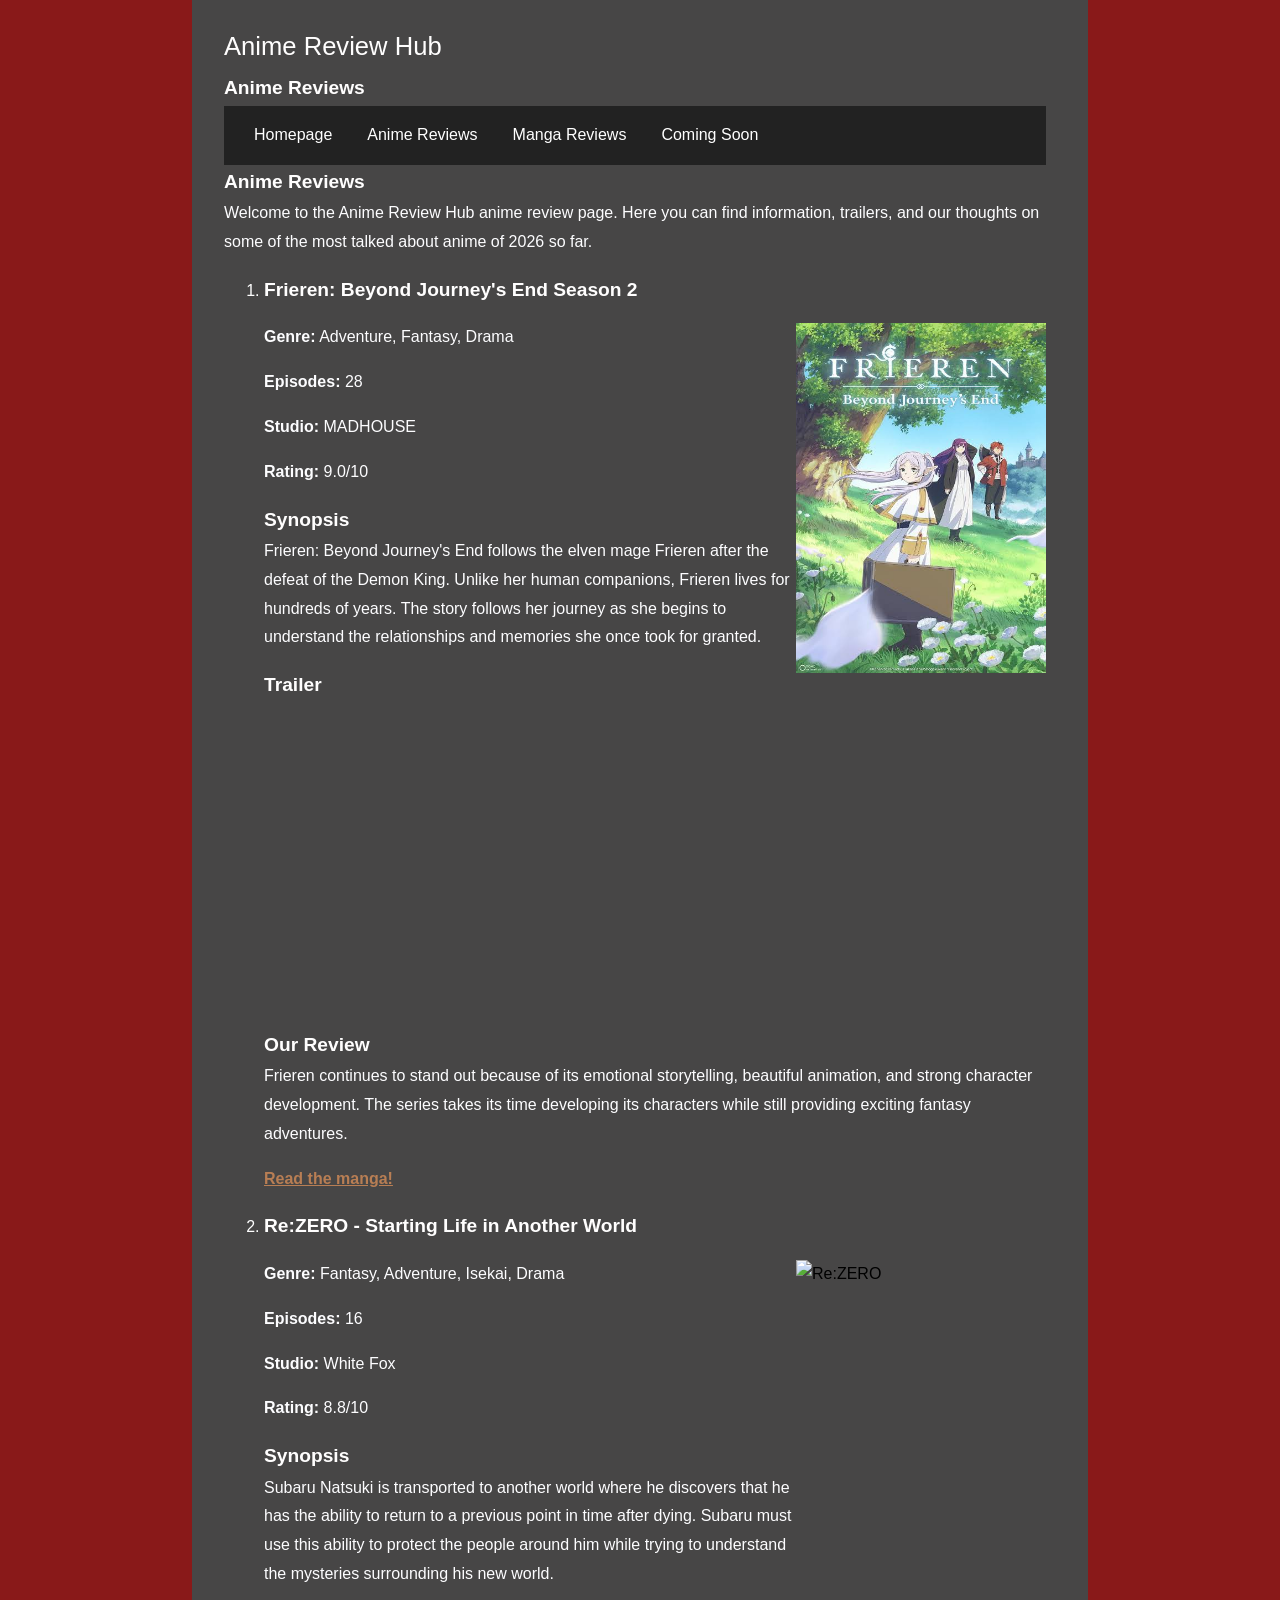
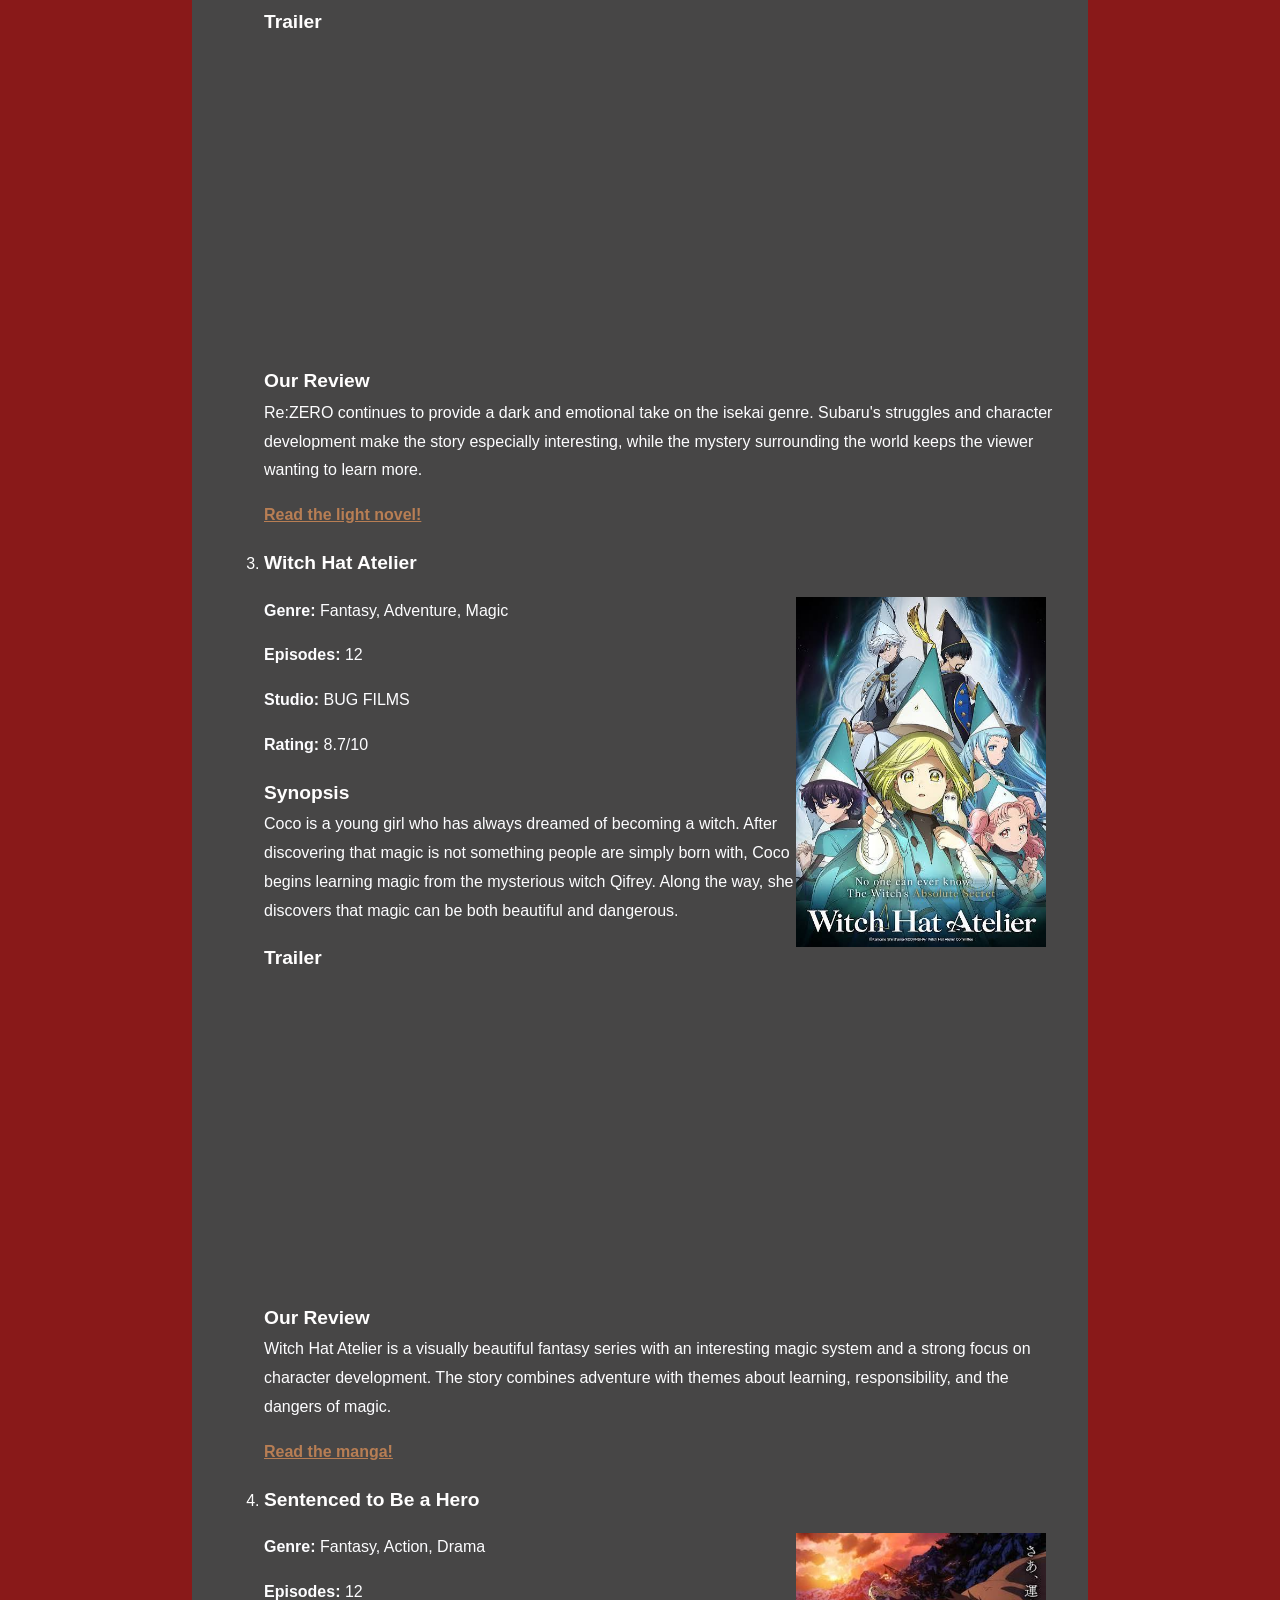
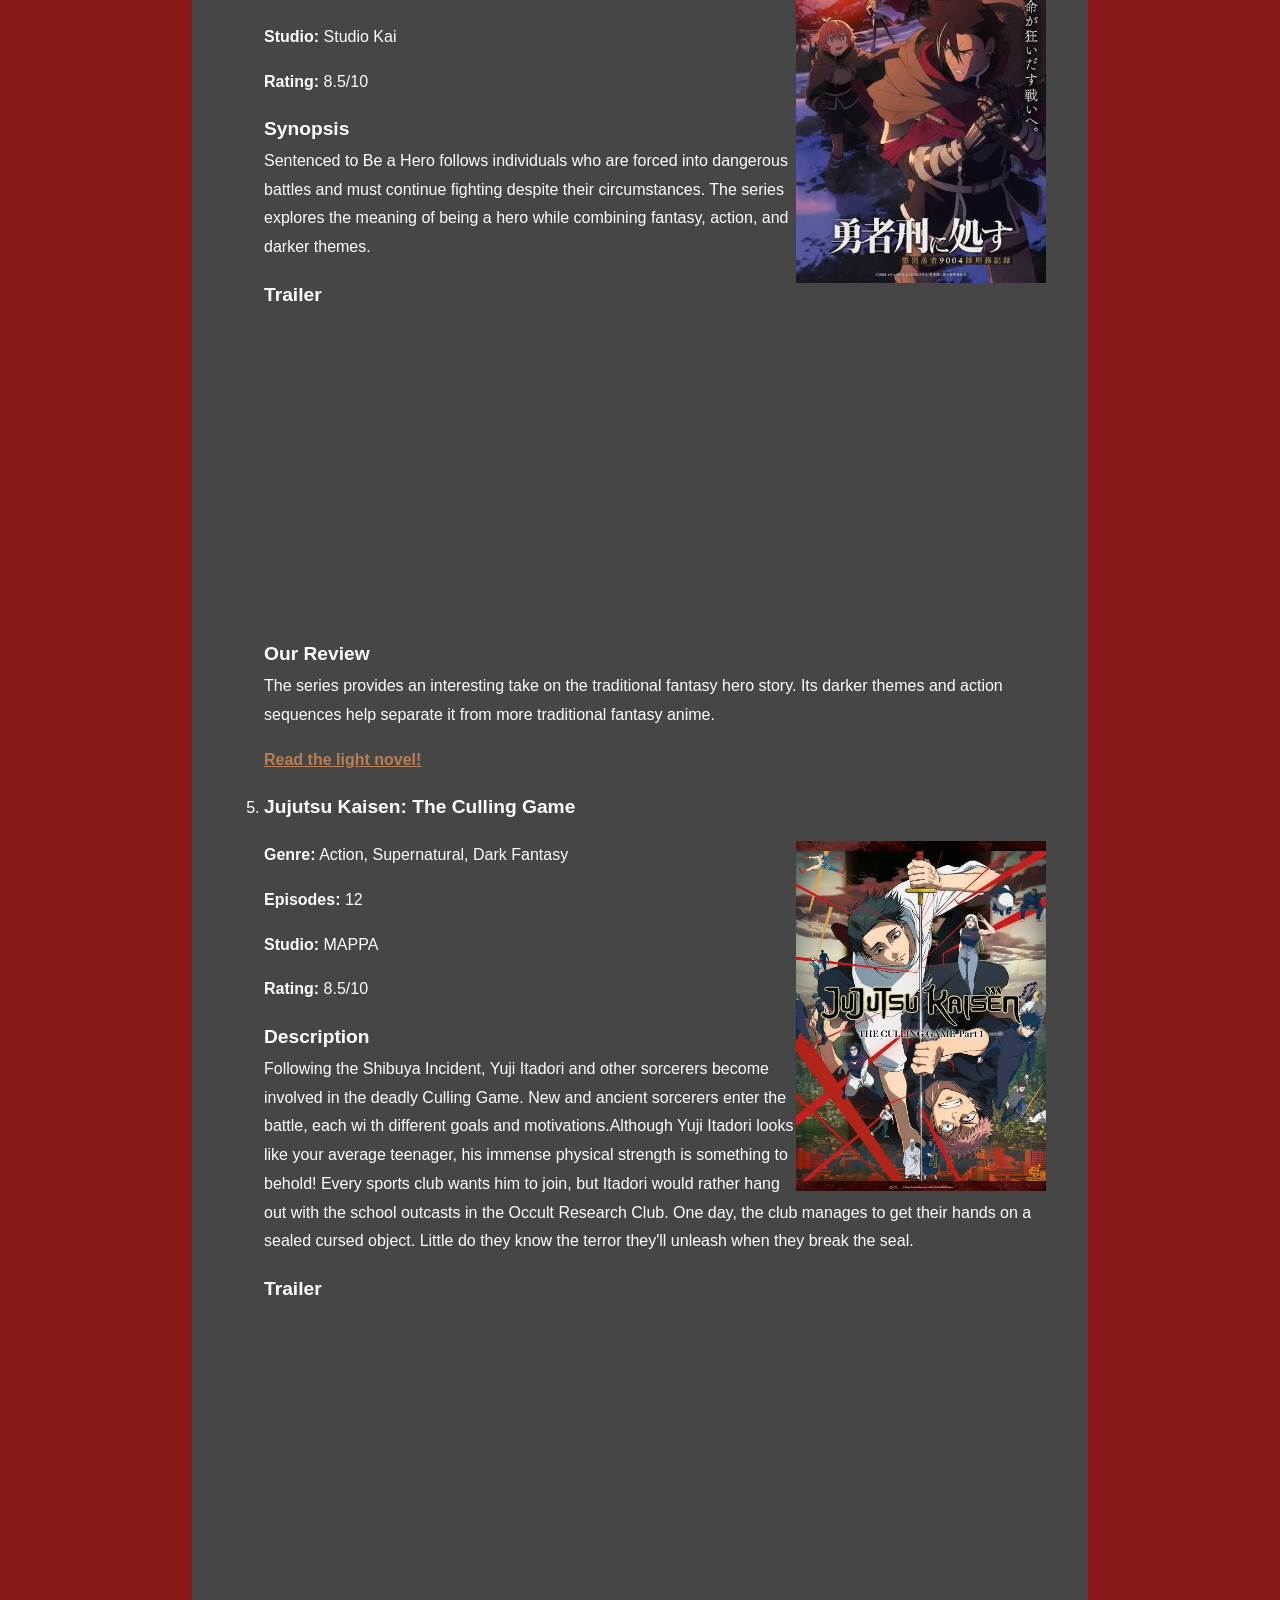
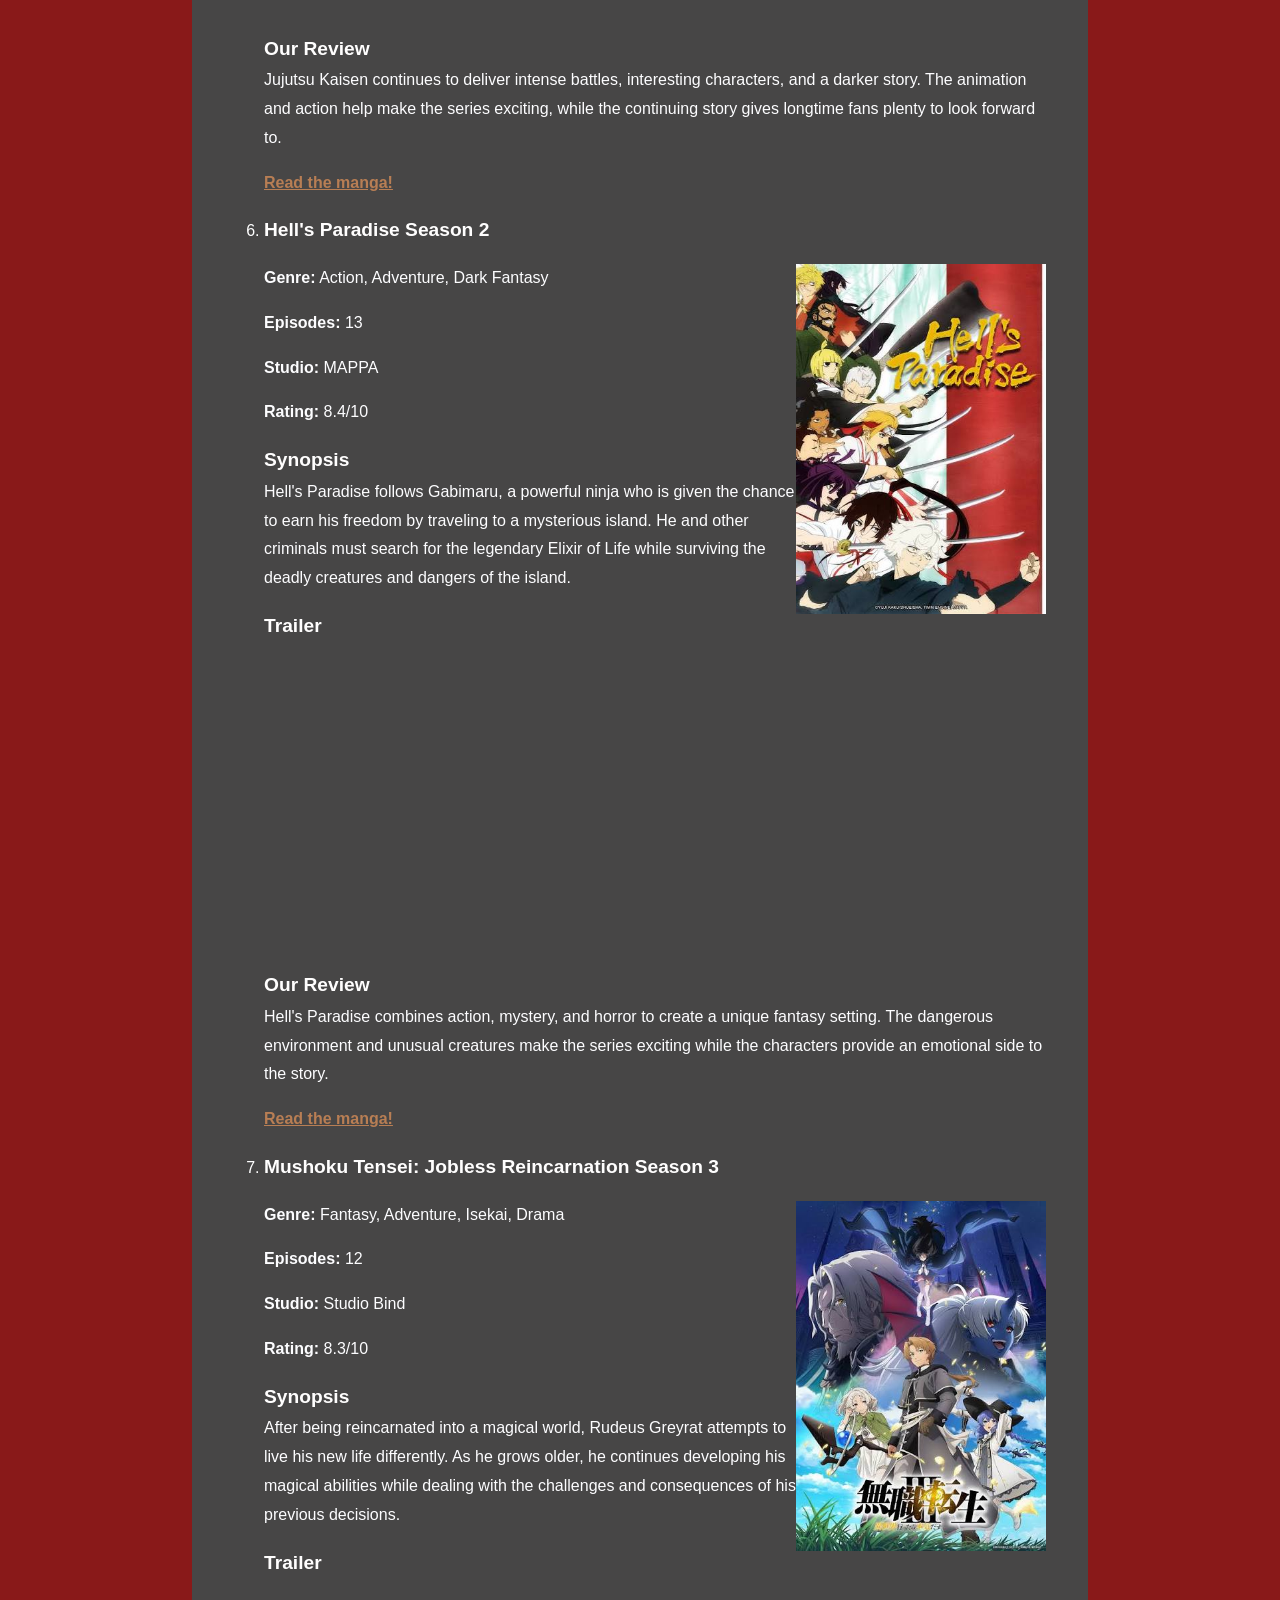
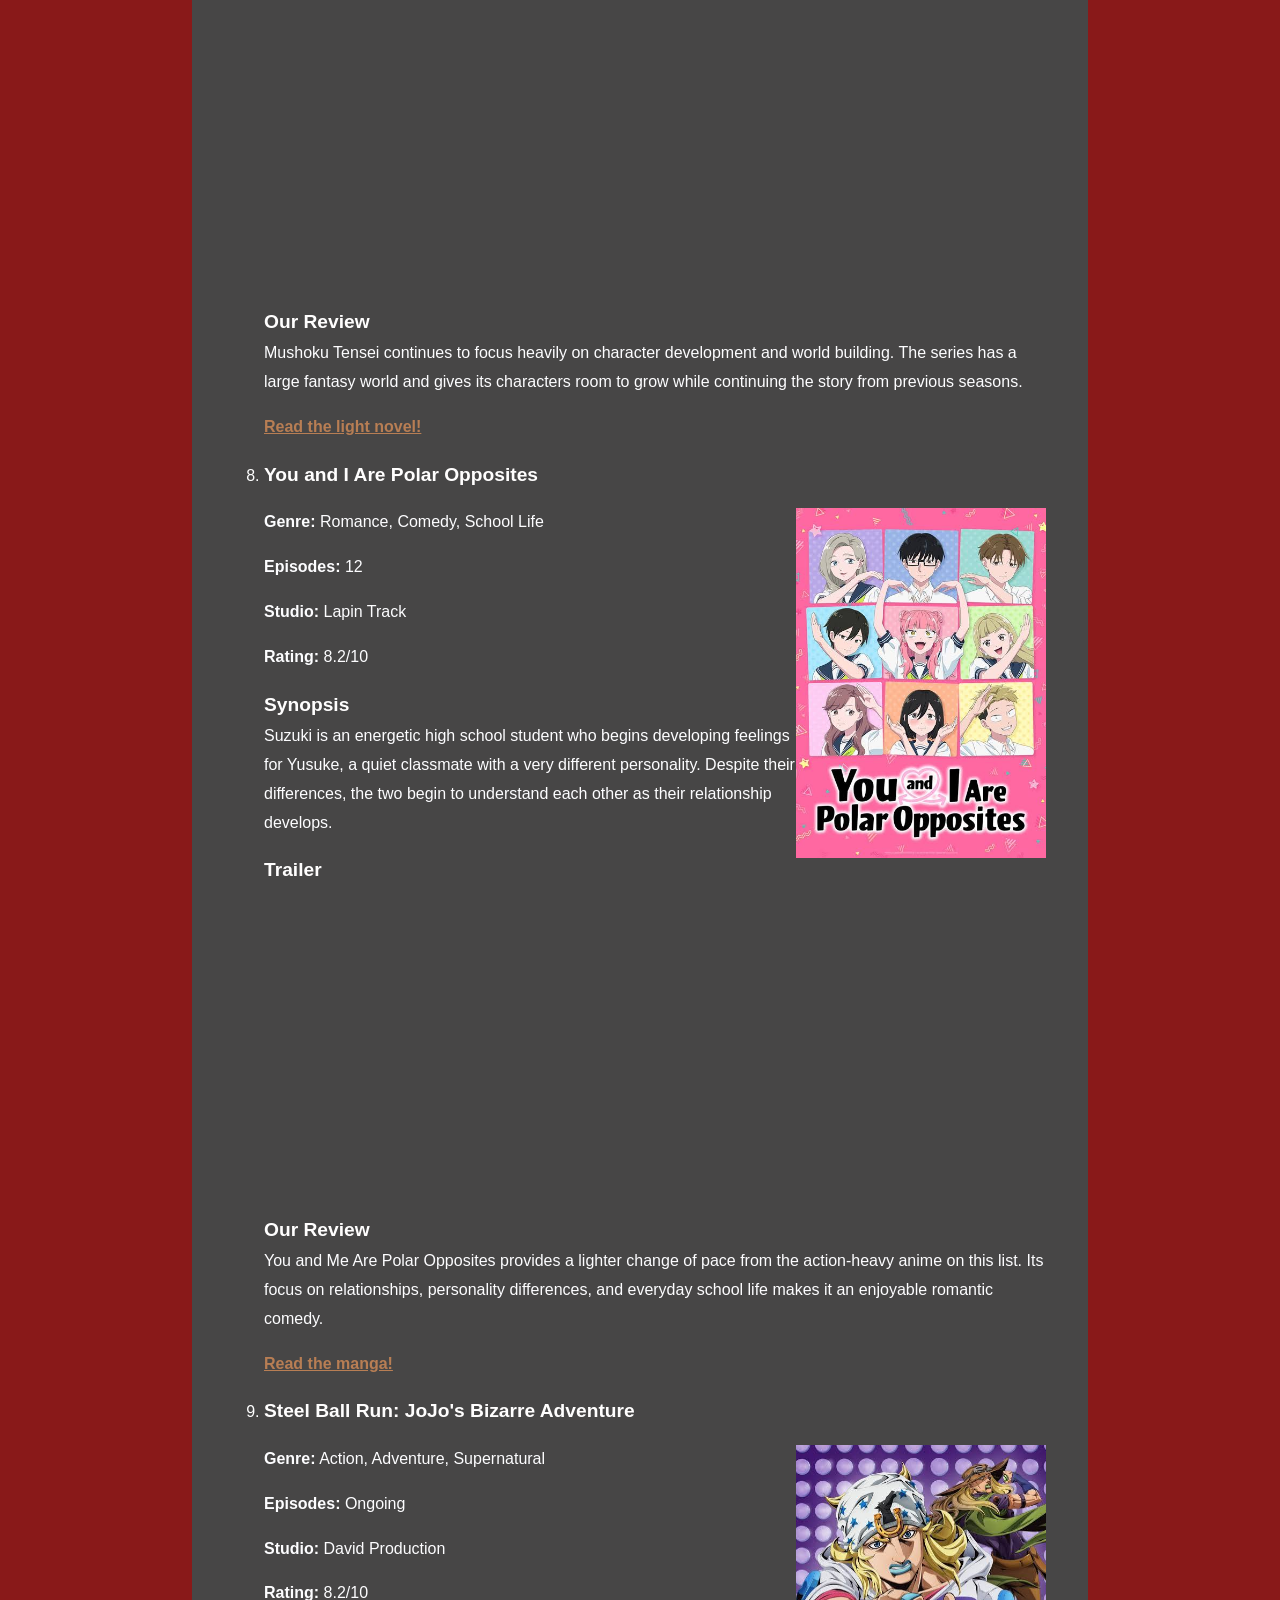
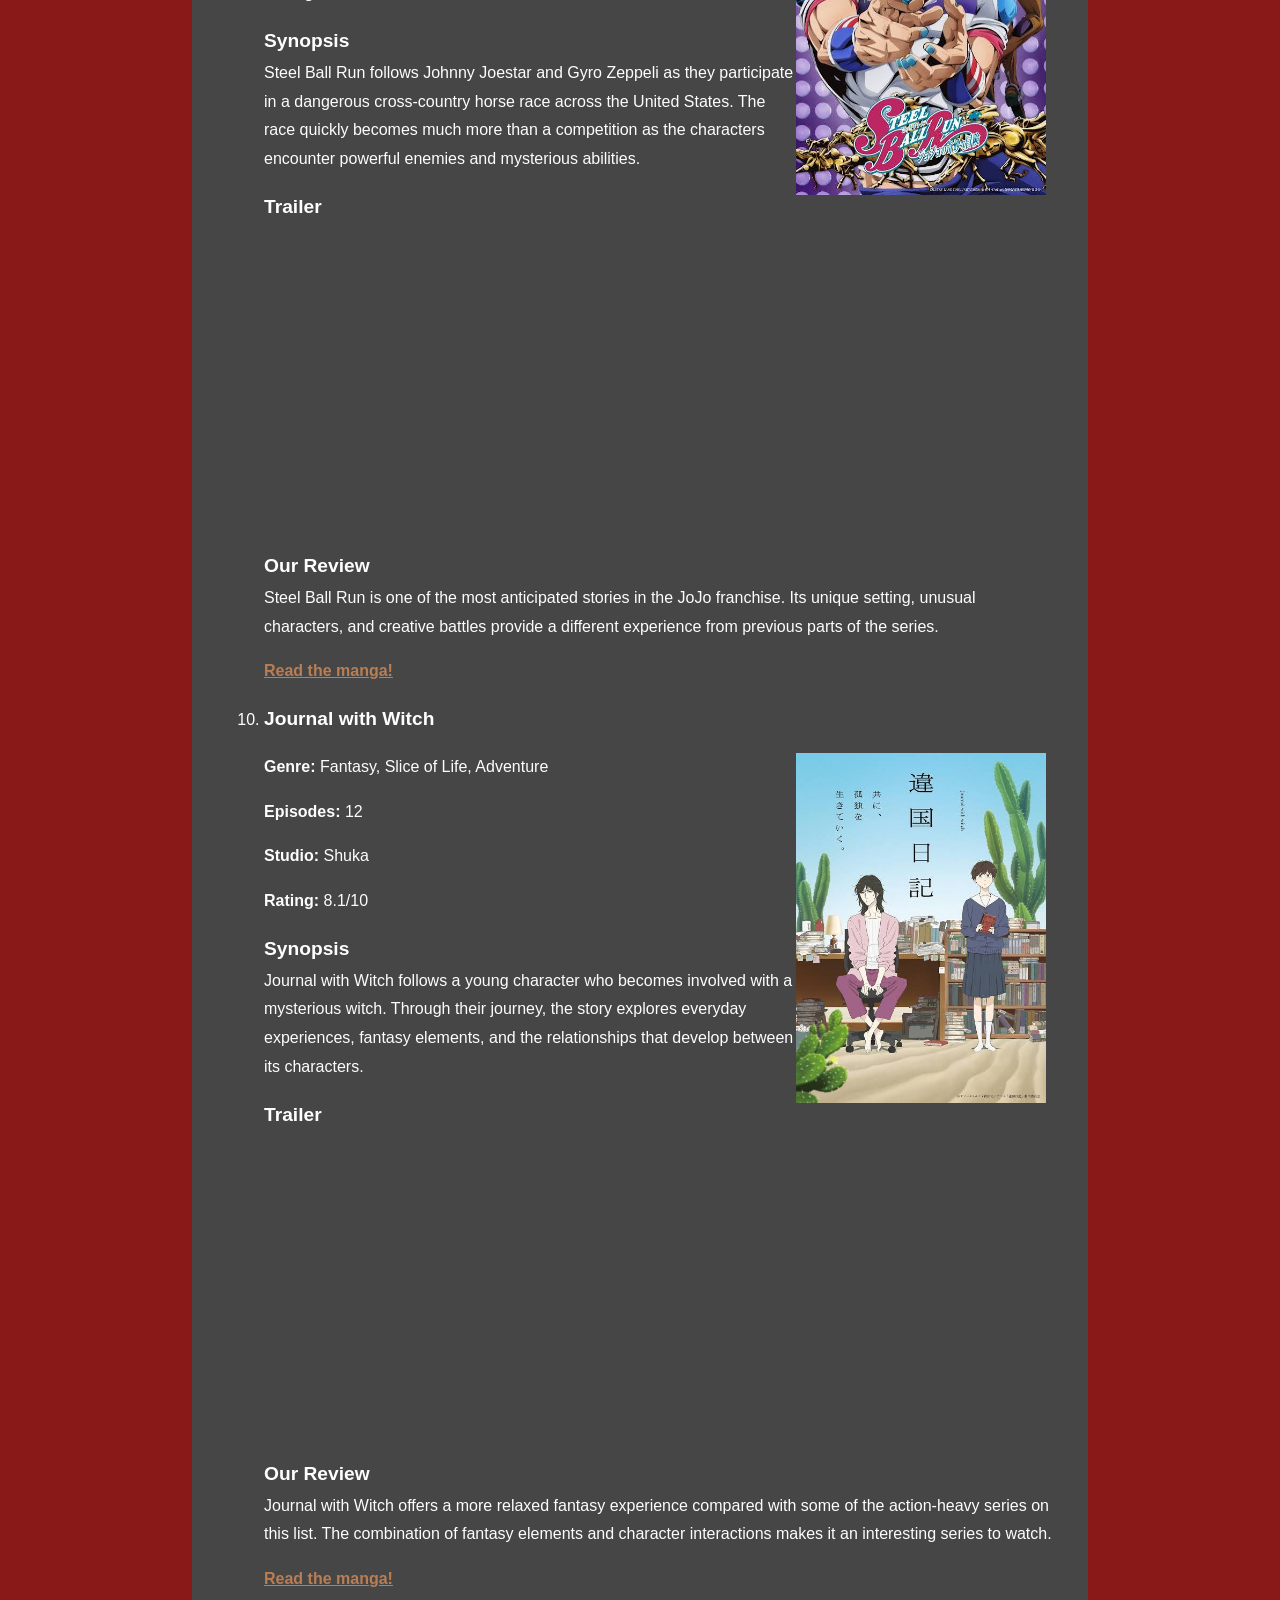
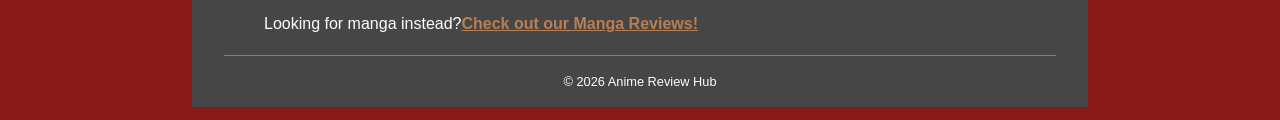
==== anime.html @ ca833c07 "initial submission" ====
<!DOCTYPE html>
<html lang="en">

<head>
    <meta charset="UTF-8">
    <link href="./_css/styles.css" rel="stylesheet" >
    <title>Anime Review Hub</title>
</head>

<body >

    <header>
        <h1>Anime Review Hub</h1>
        <h2>Anime Reviews</h2>
    </header>


    <!-- Navigation Menu -->
<nav class="navbar">
    <div style="text-align: center;" class="links">
            <a href="index.html">Homepage</a>
            <a href="anime.html">Anime Reviews</a>
            <a href="manga.html">Manga Reviews</a>
            <a href="coming-soon.html">Coming Soon</a>
    </div>
</nav>

<!-- Main -->
    <main>

        <section>
            <h2>Anime Reviews</h2>

            <p>Welcome to the Anime Review Hub anime review page. Here you can find information, trailers, and our thoughts on some of the most talked about anime of 2026 so far.</p>

        </section>

        <ol>

        <!-- Frieren -->

        <section>
            <article>

                <li><h2 id="one">Frieren: Beyond Journey's End Season 2</h2></li>

                <img src="images/Frieren.jpg" alt="Frieren" width="250" height="350" class="flowRight">

                <p><strong>Genre:</strong> Adventure, Fantasy, Drama</p>

                <p><strong>Episodes:</strong> 28</p>

                <p><strong>Studio:</strong> MADHOUSE</p>

                <p><strong>Rating:</strong> 9.0/10</p>

                <h3>Synopsis</h3>

                <p>Frieren: Beyond Journey's End follows the elven mage Frieren after the defeat of the Demon King. Unlike her human companions, Frieren lives for hundreds of years. The story follows her journey as she begins to understand the relationships and memories she once took for granted.</p>

                <h3>Trailer</h3>

                <iframe width="560" height="315" src="https://www.youtube.com/embed/Iwr1aLEDpe4?si=mnIKAGIkCown-PN0" title="YouTube video player" frameborder="0" allow="accelerometer; autoplay; clipboard-write; encrypted-media; gyroscope; picture-in-picture; web-share" referrerpolicy="strict-origin-when-cross-origin" allowfullscreen></iframe>
               
                <h3>Our Review</h3>

                <p>Frieren continues to stand out because of its emotional storytelling, beautiful animation, and strong character development. The series takes its time developing its characters while still providing exciting fantasy adventures. </p>

                <p><a href="manga.html#oneM"> <b>Read the manga!</b></a></p>

            </article>
        </section>


        <!-- Re:ZERO -->

        <section>
            <article>

                <li><h2 id="two">Re:ZERO - Starting Life in Another World</h2></li>

                <img src="images/ReZero.webp" alt="Re:ZERO" width="250" height="350" class="flowRight">


                <p><strong>Genre:</strong> Fantasy, Adventure, Isekai, Drama</p>

                <p><strong>Episodes:</strong> 16</p>

                <p><strong>Studio:</strong> White Fox</p>

                <p><strong>Rating:</strong> 8.8/10</p>

                <h3>Synopsis</h3>

                <p>Subaru Natsuki is transported to another world where he discovers that he has the ability to return to a previous point in time after dying. Subaru must use this ability to protect the people around him while trying to understand the mysteries surrounding his new world.</p>

                <h3>Trailer</h3>

                <iframe width="560" height="315" src="https://www.youtube.com/embed/jVl4bY81iIs?si=FygRl4Sry6_-ODvf" title="YouTube video player" frameborder="0" allow="accelerometer; autoplay; clipboard-write; encrypted-media; gyroscope; picture-in-picture; web-share" referrerpolicy="strict-origin-when-cross-origin" allowfullscreen></iframe>

                <h3>Our Review</h3>

                <p>Re:ZERO continues to provide a dark and emotional take on the isekai genre. Subaru's struggles and character development make the story especially interesting, while the mystery surrounding the world keeps the viewer wanting to learn more.</p>

                <p><a href="manga.html#twoM"> <b>Read the light novel!</b></a></p>

            </article>
        </section>


        <!-- Witch Hat Atelier -->

        <section>
            <article>

                <li><h2 id="three">Witch Hat Atelier</h2></li>

                <img src="images/Witch Hat.jpg" alt="Witch Hat Atelier" width="250" height="350" class="flowRight">

                <p><strong>Genre:</strong> Fantasy, Adventure, Magic</p>

                <p><strong>Episodes:</strong> 12</p>

                <p><strong>Studio:</strong> BUG FILMS</p>

                <p><strong>Rating:</strong> 8.7/10</p>

                <h3>Synopsis</h3>

                <p>Coco is a young girl who has always dreamed of becoming a witch. After discovering that magic is not something people are simply born with, Coco begins learning magic from the mysterious witch Qifrey. Along the way, she discovers that magic can be both beautiful and dangerous. </p>

                <h3>Trailer</h3>

                <iframe width="560" height="315" src="https://www.youtube.com/embed/hMmBSCQs1H4?si=jSIrZY5dsUgEEih2" title="YouTube video player" frameborder="0" allow="accelerometer; autoplay; clipboard-write; encrypted-media; gyroscope; picture-in-picture; web-share" referrerpolicy="strict-origin-when-cross-origin" allowfullscreen></iframe>

                <h3>Our Review</h3>

                <p> Witch Hat Atelier is a visually beautiful fantasy series with an interesting magic system and a strong focus on character development. The story combines adventure with themes about learning, responsibility, and the dangers of magic. </p>

                <p><a href="manga.html#threeM"> <b>Read the manga!</b></a></p>

            </article>
        </section>


        <!-- Sentenced to Be a Hero -->

        <section>
            <article>

                <li><h2 id="four">Sentenced to Be a Hero</h2></li>

                <img src="images/Sentenced.jpg" alt="Sentenced to Be a Hero" width="250" height="350" class="flowRight">

                <p><strong>Genre:</strong> Fantasy, Action, Drama</p>

                <p><strong>Episodes:</strong> 12</p>

                <p><strong>Studio:</strong> Studio Kai</p>

                <p><strong>Rating:</strong> 8.5/10</p>

                <h3>Synopsis</h3>

                <p> Sentenced to Be a Hero follows individuals who are forced into dangerous battles and must continue fighting despite their circumstances. The series explores the meaning of being a hero while combining fantasy, action, and darker themes. </p>

                <h3>Trailer</h3>

                <iframe width="560" height="315" src="https://www.youtube.com/embed/B5qZX2kh-7w?si=2vqkhjL_HhVXw5oS" title="YouTube video player" frameborder="0" allow="accelerometer; autoplay; clipboard-write; encrypted-media; gyroscope; picture-in-picture; web-share" referrerpolicy="strict-origin-when-cross-origin" allowfullscreen></iframe>


                <h3>Our Review</h3>

                <p>The series provides an interesting take on the traditional fantasy hero story. Its darker themes and action sequences help separate it from more traditional fantasy anime.</p>

                <p><a href="manga.html#fourM"> <b>Read the light novel!</b></a></p>

            </article>
        </section>


        <!-- Jujutsu Kaisen -->

        <section>
            <article>

                <li><h2 id="five">Jujutsu Kaisen: The Culling Game</h2></li>

                <img src="images/JJK.jpg" alt="Jujutsu Kaisen" width="250" height="350" class="flowRight">

                <p><strong>Genre:</strong> Action, Supernatural, Dark Fantasy</p>

                <p><strong>Episodes:</strong> 12</p>

                <p><strong>Studio:</strong> MAPPA</p>

                <p><strong>Rating:</strong> 8.5/10</p>

                <h3>Description</h3>

                <p>Following the Shibuya Incident, Yuji Itadori and other sorcerers become involved in the deadly Culling Game. New and ancient sorcerers enter the battle, each wi th different goals and motivations.Although Yuji Itadori looks like your average teenager, his immense physical strength is something to behold! Every sports club wants him to join, but Itadori would rather hang out with the school outcasts in the Occult Research Club. One day, the club manages to get their hands on a sealed cursed object. Little do they know the terror they'll unleash when they break the seal.</p>

                <h3>Trailer</h3>

                <iframe width="560" height="315" src="https://www.youtube.com/embed/MPfZhgLiK6w?si=yAZcH65MjJ5vC5kP" title="YouTube video player" frameborder="0" allow="accelerometer; autoplay; clipboard-write; encrypted-media; gyroscope; picture-in-picture; web-share" referrerpolicy="strict-origin-when-cross-origin" allowfullscreen></iframe>

                <h3>Our Review</h3>

                <p> Jujutsu Kaisen continues to deliver intense battles, interesting characters, and a darker story. The animation and action help make the series exciting, while the continuing story gives longtime fans plenty to look forward to.</p>

                <p><a href="manga.html#fiveM"> <b>Read the manga!</b></a></p>
            </article>
        </section>


        <!-- Hell's Paradise -->

        <section>
            <article>

                <li><h2 id="six">Hell's Paradise Season 2</h2></li>

                <img src="images/Hell.jpg" alt="Hell's Paradise" width="250" height="350" class="flowRight">


                <p><strong>Genre:</strong> Action, Adventure, Dark Fantasy</p>

                <p><strong>Episodes:</strong> 13</p>

                <p><strong>Studio:</strong> MAPPA</p>

                <p><strong>Rating:</strong> 8.4/10</p>

                <h3>Synopsis</h3>

                <p>Hell's Paradise follows Gabimaru, a powerful ninja who is given the chance to earn his freedom by traveling to a mysterious island. He and other criminals must search for the legendary Elixir of Life while surviving the deadly creatures and dangers of the island. </p>

                <h3>Trailer</h3>

                <iframe width="560" height="315" src="https://www.youtube.com/embed/aaHZdwPZX6g?si=gXY_HnCh4UqxPFRE" title="YouTube video player" frameborder="0" allow="accelerometer; autoplay; clipboard-write; encrypted-media; gyroscope; picture-in-picture; web-share" referrerpolicy="strict-origin-when-cross-origin" allowfullscreen></iframe>

                <h3>Our Review</h3>

                <p>Hell's Paradise combines action, mystery, and horror to create a unique fantasy setting. The dangerous environment and unusual creatures make the series exciting while the characters provide an emotional side to the story.</p>

                <p><a href="manga.html#sixM"> <b>Read the manga!</b></a></p>
            </article>
        </section>


        <!-- Mushoku Tensei -->

        <section>
            <article>

                <li><h2 id="seven">Mushoku Tensei: Jobless Reincarnation Season 3</h2></li>

                <img src="images/Job.jpg" alt="Mushoku Tensei" width="250" height="350" class="flowRight">


                <p><strong>Genre:</strong> Fantasy, Adventure, Isekai, Drama</p>

                <p><strong>Episodes:</strong> 12</p>

                <p><strong>Studio:</strong> Studio Bind</p>

                <p><strong>Rating:</strong> 8.3/10</p>

                <h3>Synopsis</h3>

                <p>After being reincarnated into a magical world, Rudeus Greyrat attempts to live his new life differently. As he grows older, he continues developing his magical abilities while dealing with the challenges and consequences of his previous decisions.</p>

                <h3>Trailer</h3>

               <iframe width="560" height="315" src="https://www.youtube.com/embed/M-3YqJA6UlM?si=MuhUirH9zFEiXulz" title="YouTube video player" frameborder="0" allow="accelerometer; autoplay; clipboard-write; encrypted-media; gyroscope; picture-in-picture; web-share" referrerpolicy="strict-origin-when-cross-origin" allowfullscreen></iframe>

                <h3>Our Review</h3>

                <p>Mushoku Tensei continues to focus heavily on character development and world building. The series has a large fantasy world and gives its characters room to grow while continuing the story from previous seasons.</p>

                <p><a href="manga.html#sevenM"> <b>Read the light novel!</b></a></p>

            </article>
        </section>


        <!-- You and I Are Polar Opposites -->

        <section>
            <article>

                <li><h2 id="eight">You and I Are Polar Opposites</h2></li>

                <img src="images/You.jpg" alt="You and Me Are Polar Opposites" width="250" height="350" class="flowRight">


                <p><strong>Genre:</strong> Romance, Comedy, School Life</p>

                <p><strong>Episodes:</strong> 12</p>

                <p><strong>Studio:</strong> Lapin Track</p>

                <p><strong>Rating:</strong> 8.2/10</p>

                <h3>Synopsis</h3>

                <p>Suzuki is an energetic high school student who begins developing feelings for Yusuke, a quiet classmate with a very different personality. Despite their differences, the two begin to understand each other as their relationship develops.</p>

                <h3>Trailer</h3>

                <iframe width="560" height="315" src="https://www.youtube.com/embed/jZVJLee_2Bw?si=hpQw2dBuLgam1Ym4" title="YouTube video player" frameborder="0" allow="accelerometer; autoplay; clipboard-write; encrypted-media; gyroscope; picture-in-picture; web-share" referrerpolicy="strict-origin-when-cross-origin" allowfullscreen></iframe>

                <h3>Our Review</h3>

                <p>You and Me Are Polar Opposites provides a lighter change of pace from the action-heavy anime on this list. Its focus on relationships, personality differences, and everyday school life makes it an enjoyable romantic comedy. </p>

                <p><a href="manga.html#eightM"> <b>Read the manga!</b></a></p>

            </article>
        </section>


        <!-- Steel Ball Run -->

        <section>
            <article>

                <li><h2 id="nine">Steel Ball Run: JoJo's Bizarre Adventure</h2></li>

                <a href="anime.html#nine"><img src="images/JOJO.jpg" alt="Steel Ball Run" width="250" height="350" class="flowRight"></a>


                <p><strong>Genre:</strong> Action, Adventure, Supernatural</p>

                <p><strong>Episodes:</strong> Ongoing</p>

                <p><strong>Studio:</strong> David Production</p>

                <p><strong>Rating:</strong> 8.2/10</p>

                <h3>Synopsis</h3>

                <p>Steel Ball Run follows Johnny Joestar and Gyro Zeppeli as they participate in a dangerous cross-country horse race across the United States. The race quickly becomes much more than a competition as the characters encounter powerful enemies and mysterious abilities.</p>

                <h3>Trailer</h3>

                <iframe width="560" height="315" src="https://www.youtube.com/embed/6UF_qprQiu0?si=Fihs2tR4VDmJDiaV" title="YouTube video player" frameborder="0" allow="accelerometer; autoplay; clipboard-write; encrypted-media; gyroscope; picture-in-picture; web-share" referrerpolicy="strict-origin-when-cross-origin" allowfullscreen></iframe>

                <h3>Our Review</h3>

                <p>Steel Ball Run is one of the most anticipated stories in the JoJo franchise. Its unique setting, unusual characters, and creative battles provide a different experience from previous parts of the series.</p>

                <p><a href="manga.html#nineM"> <b>Read the manga!</b></a></p>

            </article>
        </section>


        <!-- Journal with Witch -->

        <section>
            <article>

                <li><h2 id="ten">Journal with Witch</h2></li>

                <a href="anime.html#ten"><img src="images/Journal.jpg" alt="Journal with Witch" width="250" height="350" class="flowRight"></a>

                <p><strong>Genre:</strong> Fantasy, Slice of Life, Adventure</p>

                <p><strong>Episodes:</strong> 12</p>

                <p><strong>Studio:</strong>  Shuka </p>

                <p><strong>Rating:</strong> 8.1/10</p>

                <h3>Synopsis</h3>

                <p>Journal with Witch follows a young character who becomes involved with a mysterious witch. Through their journey, the story explores everyday experiences, fantasy elements, and the relationships that develop between its characters.</p>

                <h3>Trailer</h3>

                <iframe width="560" height="315" src="https://www.youtube.com/embed/DX6mmkoByyc?si=Uk79MS1CiF1SWc5O" title="YouTube video player" frameborder="0" allow="accelerometer; autoplay; clipboard-write; encrypted-media; gyroscope; picture-in-picture; web-share" referrerpolicy="strict-origin-when-cross-origin" allowfullscreen></iframe>

                <h3>Our Review</h3>

                <p> Journal with Witch offers a more relaxed fantasy experience compared with some of the action-heavy series on this list. The combination of fantasy elements and character interactions makes it an interesting series to watch.</p>

                <p><a href="manga.html#tenM"> <b>Read the manga!</b></a></p>
            </article>
        </section>

        <!-- Back to Manga -->

        <section>

            <p>Looking for manga instead?<a href="manga.html"><b>Check out our Manga Reviews!</b></a></p>

        </section>

    </main>


    <footer>

        <p>&copy; 2026 Anime Review Hub</p>

    </footer>

</body>

</html>
---- _css/styles.css ----
html, body {
	background: rgb(137, 25, 25);
	margin: 0;
}

body {
	font-family: Verdana, Geneva, sans-serif;
	font-size: 100%;
	width: 65%;
	margin-right: auto;
	margin-left: auto;
	padding: 2.5% 2.5% 0;
	background: rgb(71, 70, 70);
	line-height: 1.8;
}

h1, h2, h3, h4, h5, h6, p {
	margin: 0;
	padding: 0;
	color: rgb(253, 253, 255);
}

h1 {
	font: 1.6em Verdana, Geneva, sans-serif;
	margin-bottom: .4em;
	color: rgb(255, 254, 254);
}

h2, h3 {
	font-size: 1.2em;
	color: rgb(255, 254, 254);
}

h5 {
	font-size: 2.2em;
	color: rgb(255, 254, 254);
}

p {
	margin-bottom: 1em;
}

a {
	color: rgb(184, 126, 84);
}

.navbar {
	display: flex;
	justify-content: space-between;
	align-items: center;
	background-color: #222;
	padding: 15px 30px;
	margin-right: 10px;
}

.links {
	display: flex;
	align-items: center;
	gap: 25px;
	margin-right: 10px;
}

.links a {
	color: white;
	text-decoration: none;
	font-size: 16px;
	margin-right: 10px;
}

.links a:hover {
	background-color: #555;
	border-radius: 5px;
	margin-right: 10px;
}

li {
	margin-bottom: 1em;
	color: rgb(255, 255, 255);
}

aside {
	padding: 1em;
	background: hsl(0, 0%, 0%);
	color: white;
	margin-bottom: 1em;
	width: center;
	border: 4px solid #ff0000;
}
.center {
	text-align: center;
}

.flowRight {
	float: right;
	margin-right: 10px;
}
footer {
	border-top: 1px solid gray;
	text-align: center;
	font-size: .8em;
	line-height: 4em;
	margin-top: 1em;
}

span{
	color: gold;
	font-size: 24px;
}

summary{
	font-size: 1.2em;
	color: rgb(255, 254, 254);
}

.highlight {
  background-color: #fc4949;             
  padding: 4px;            
  border-radius: 3px;       
}
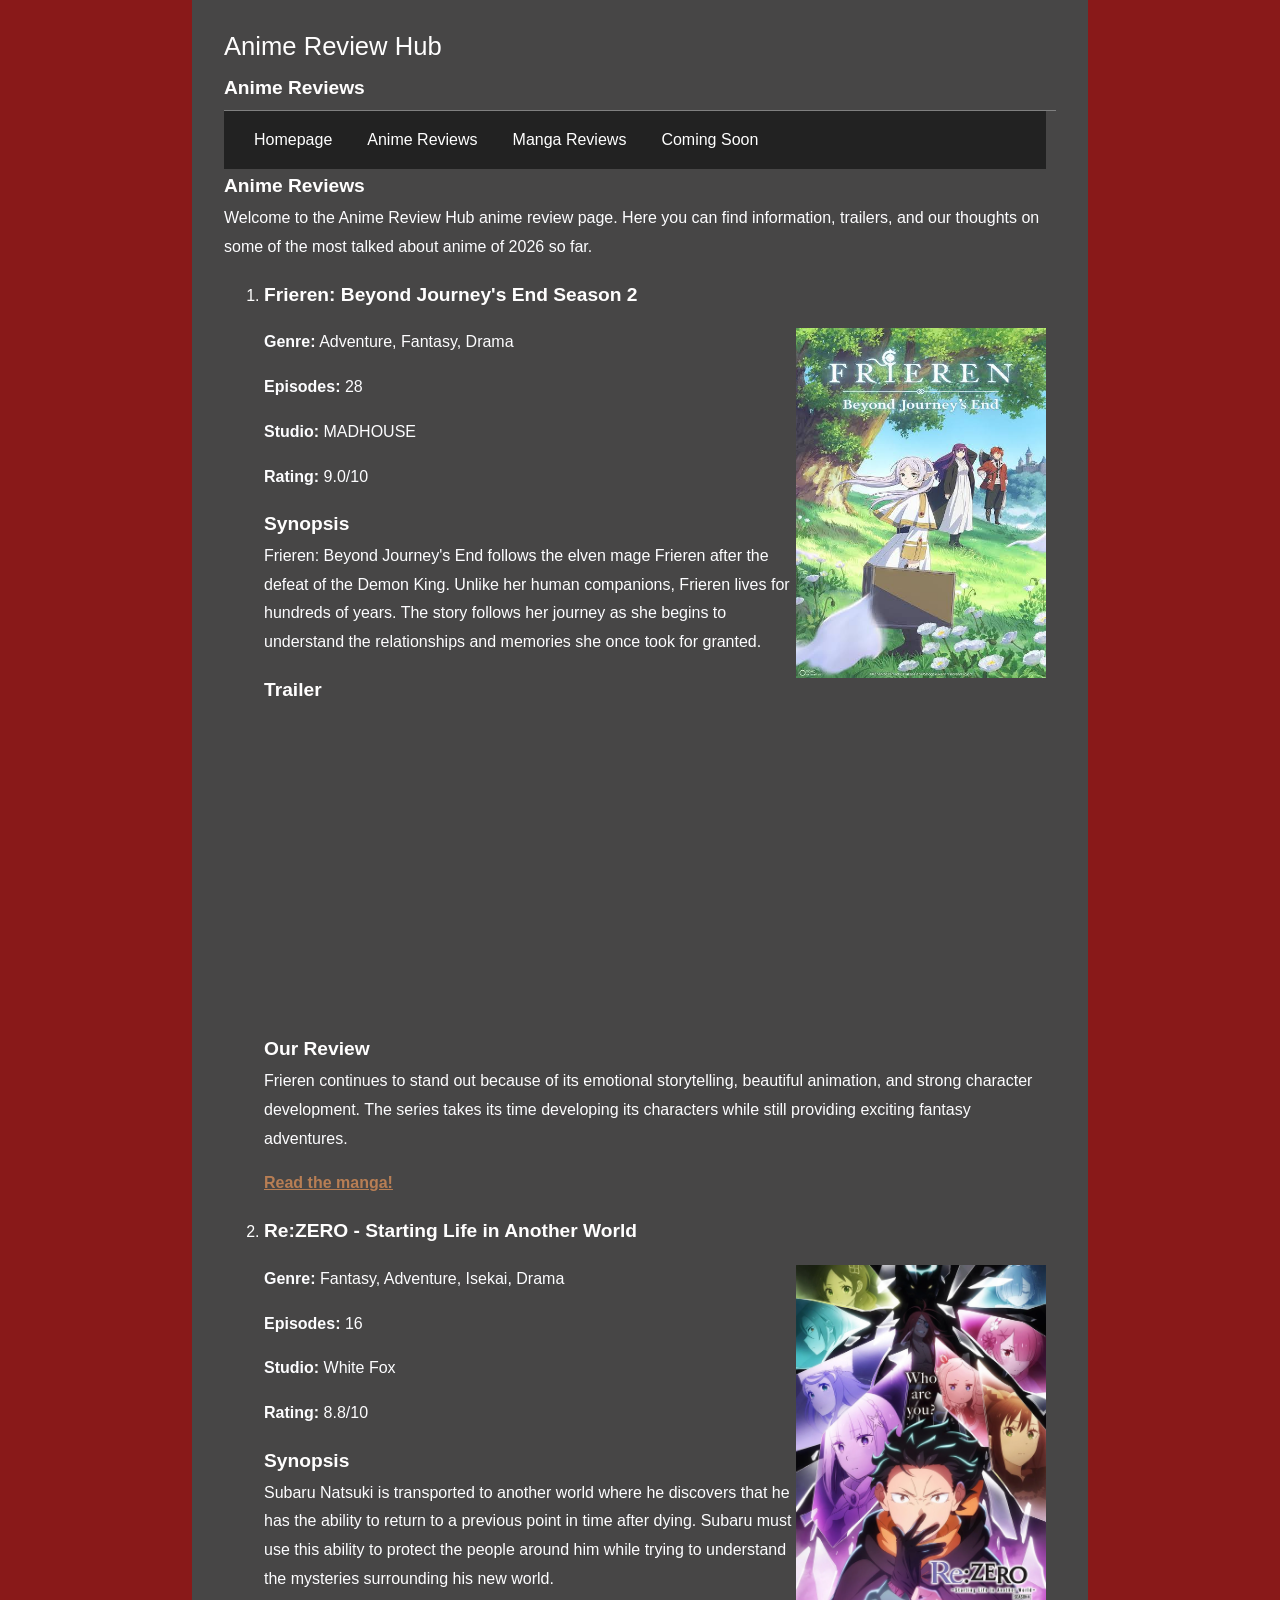
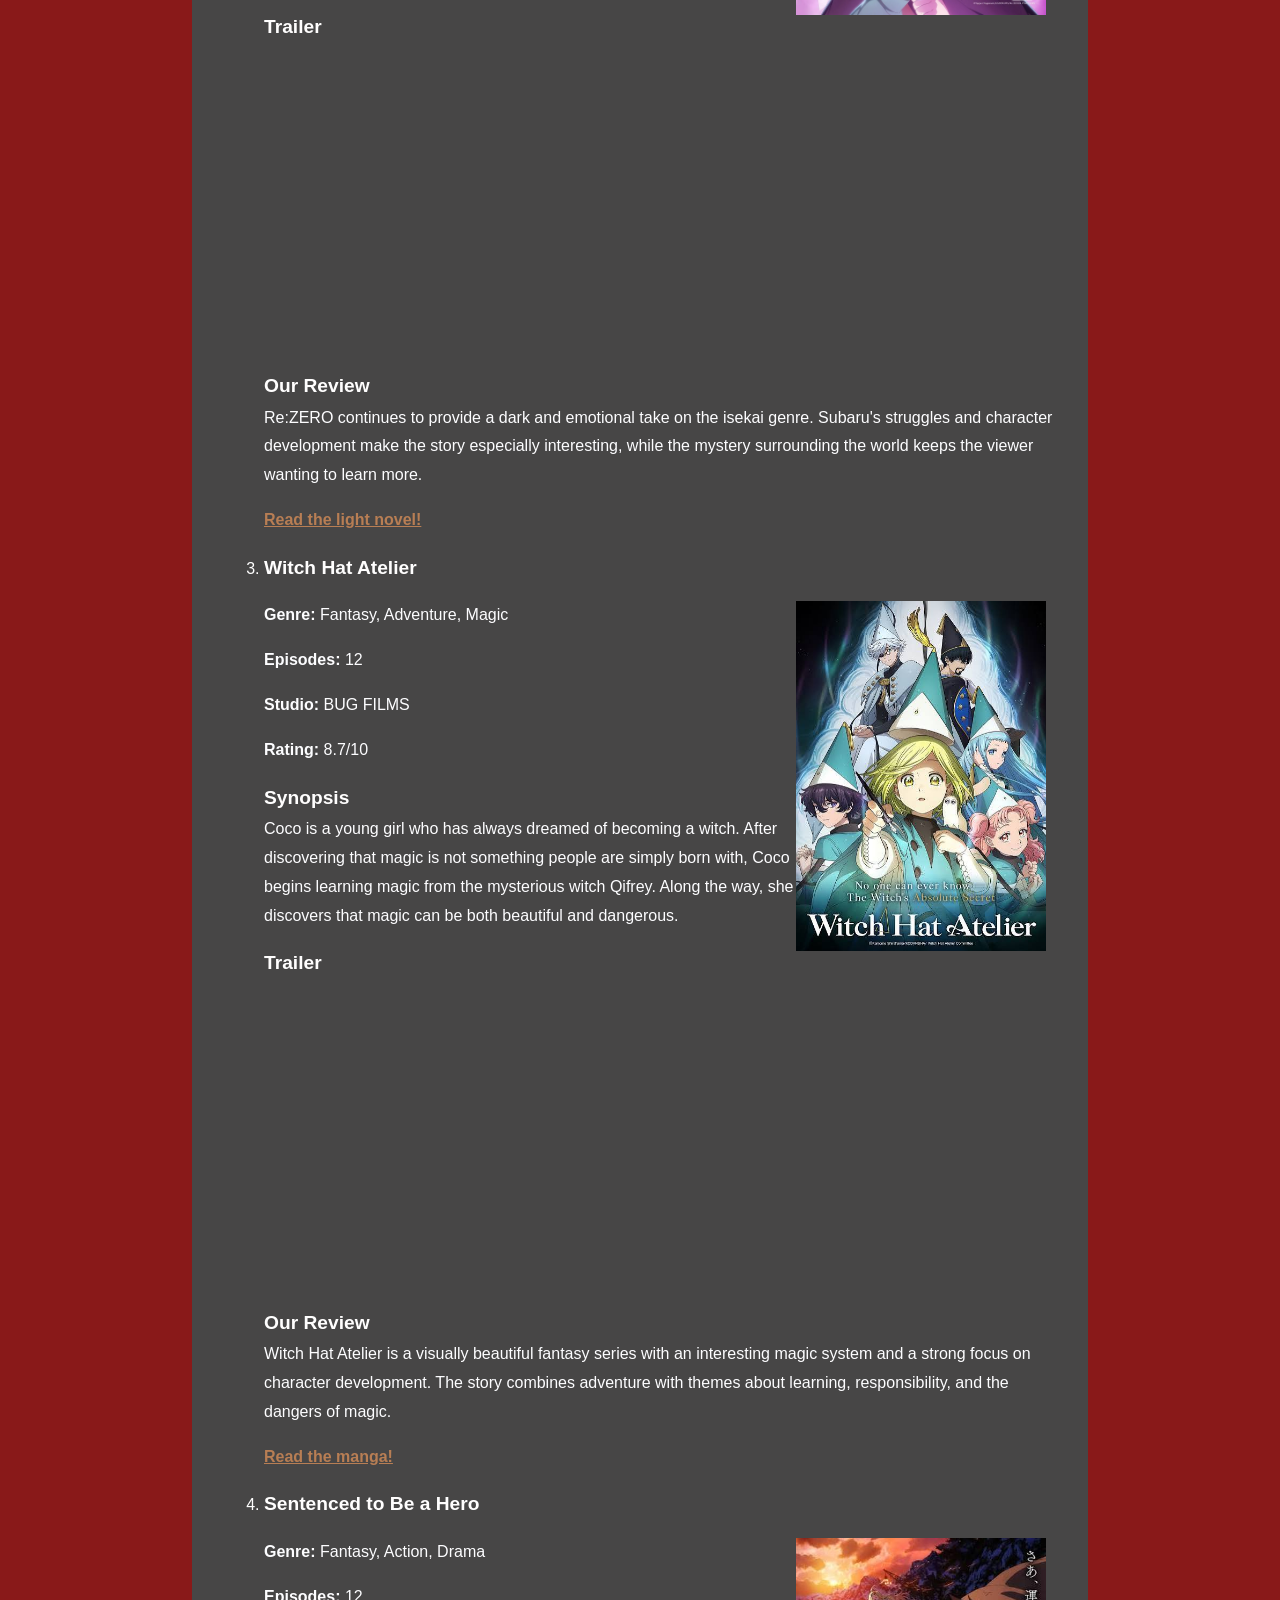
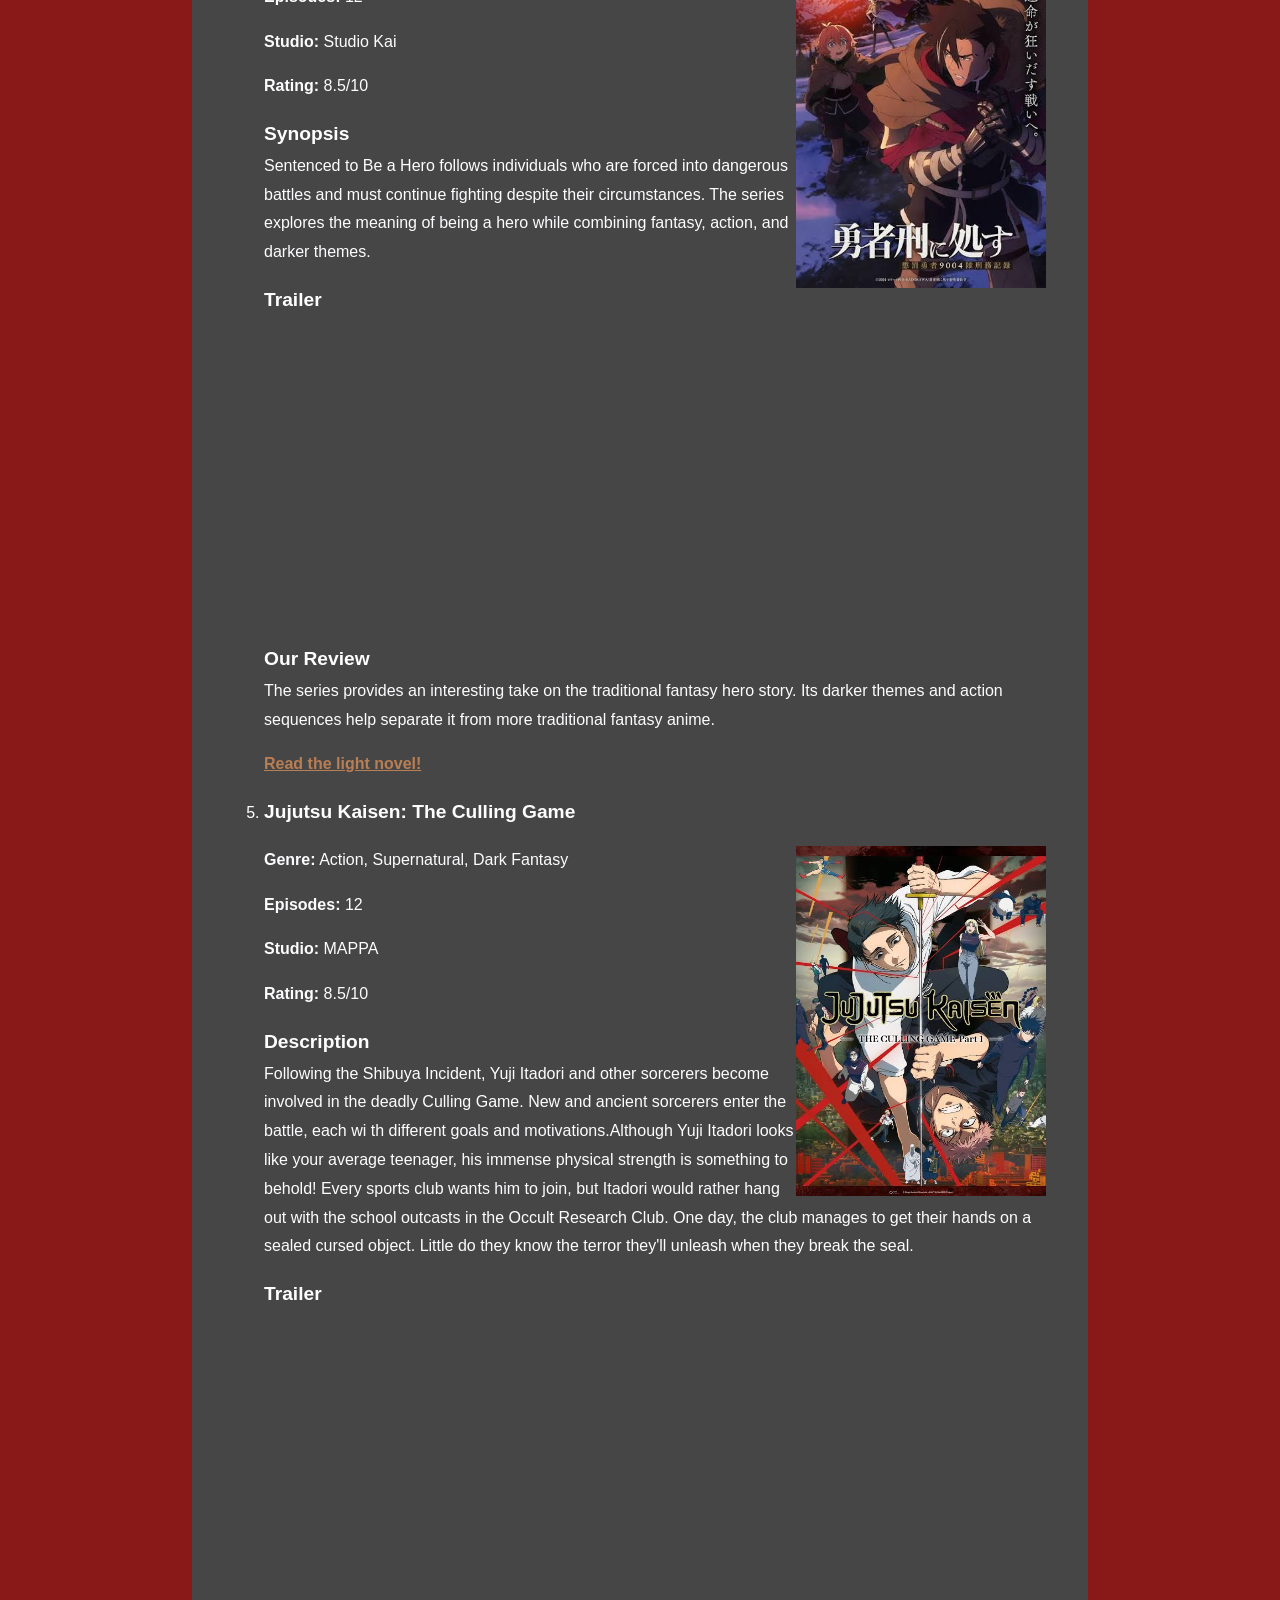
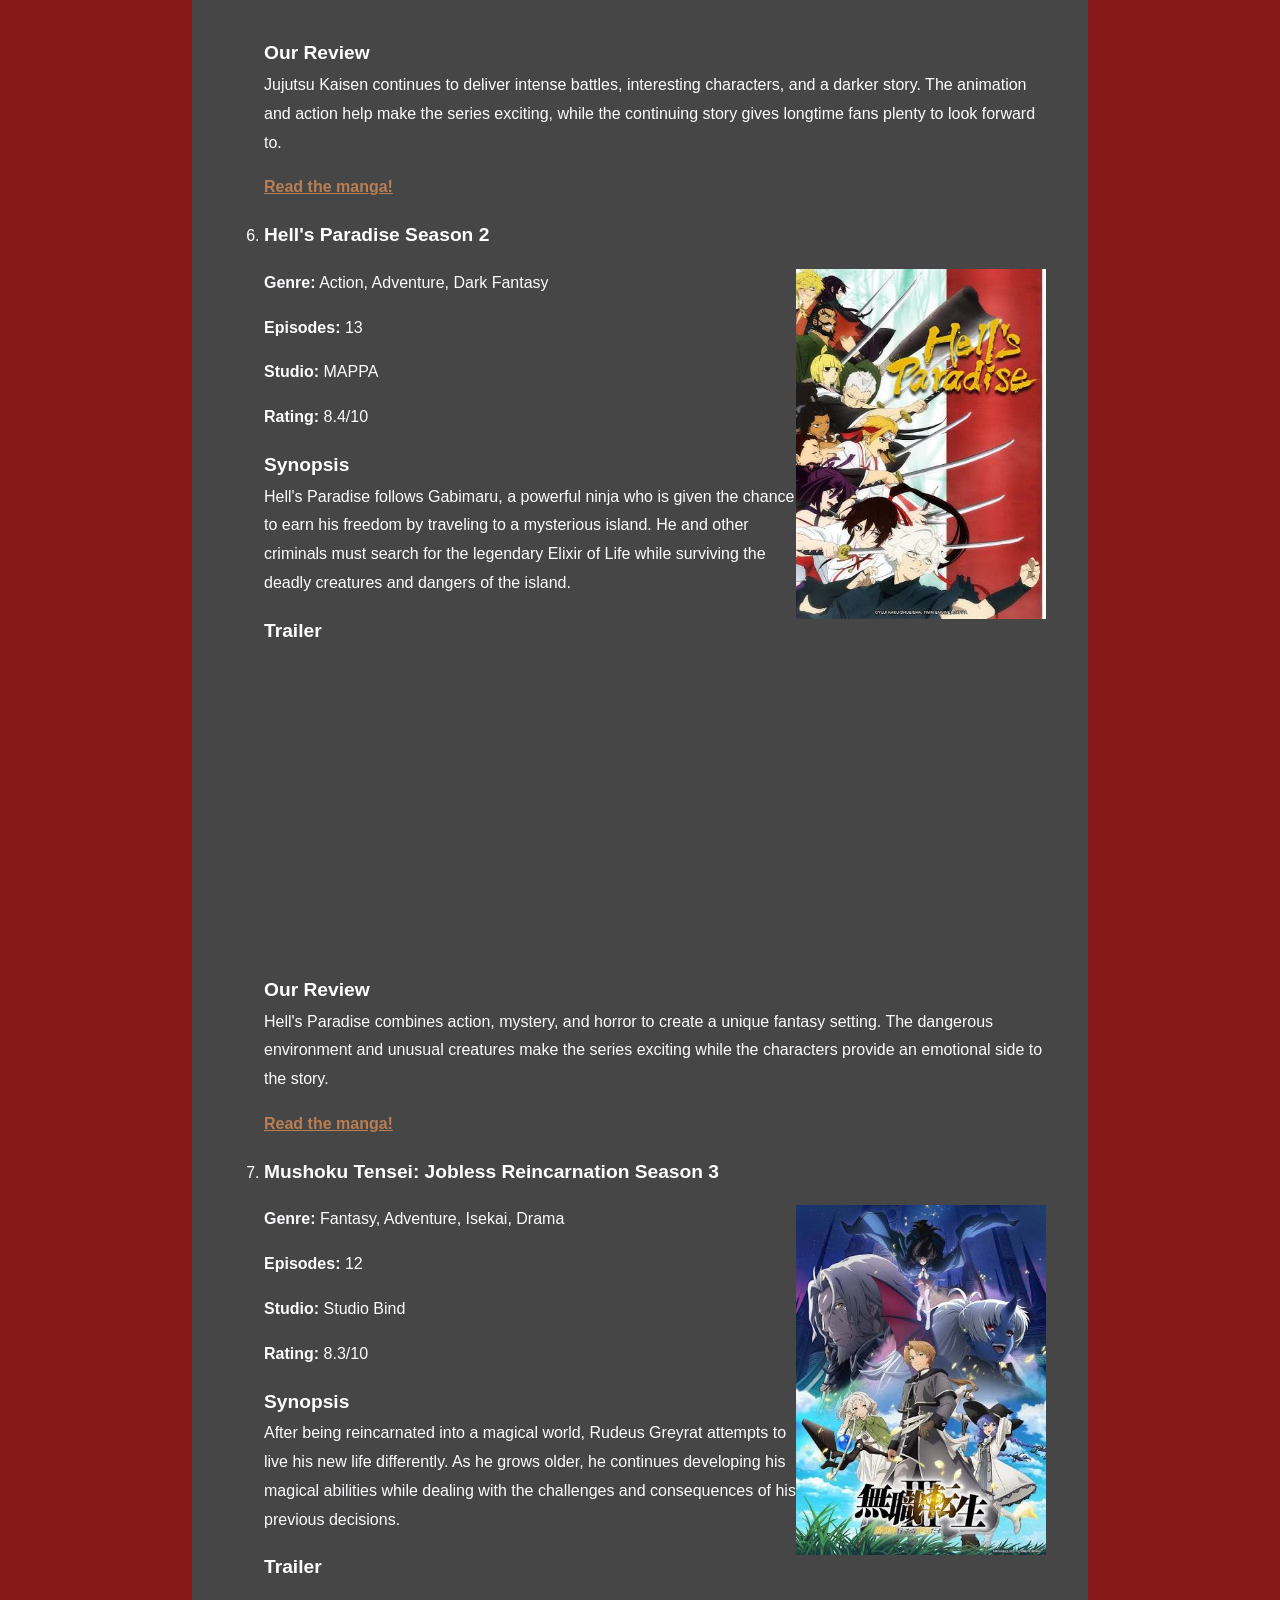
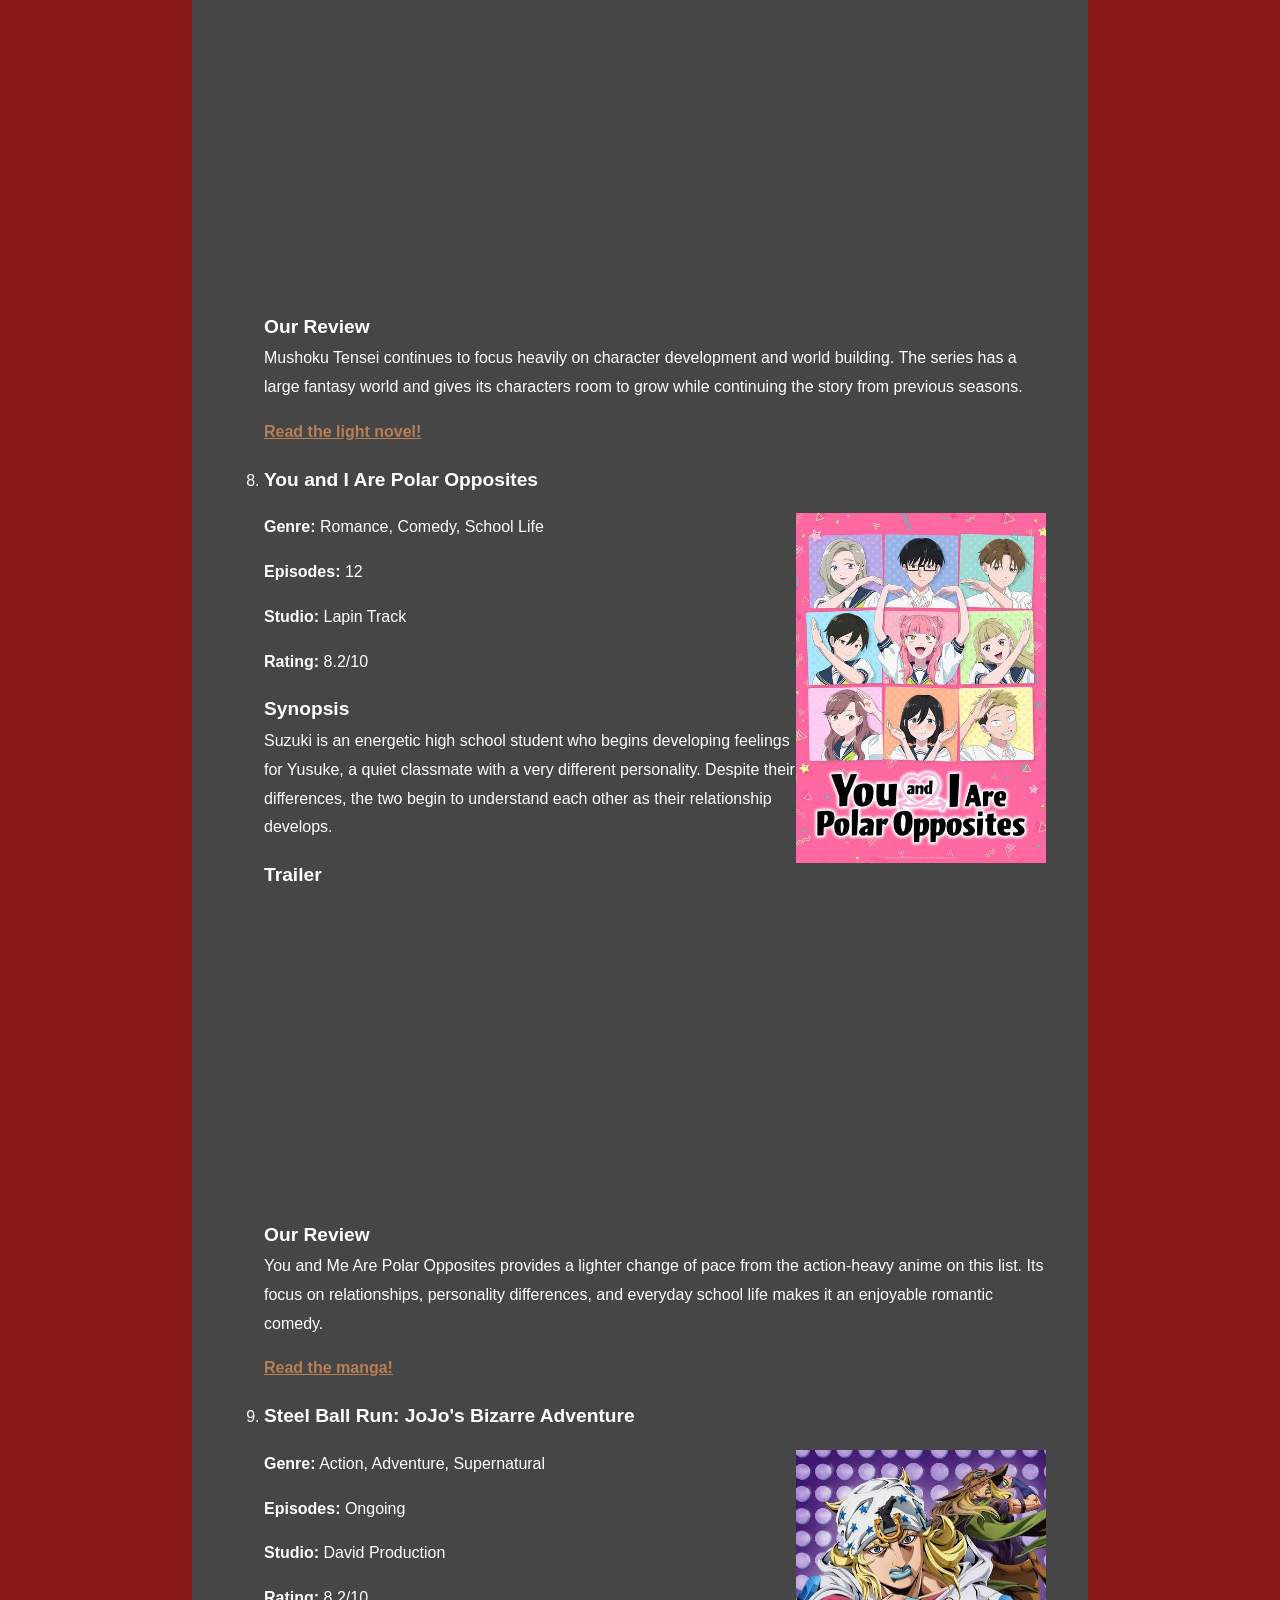
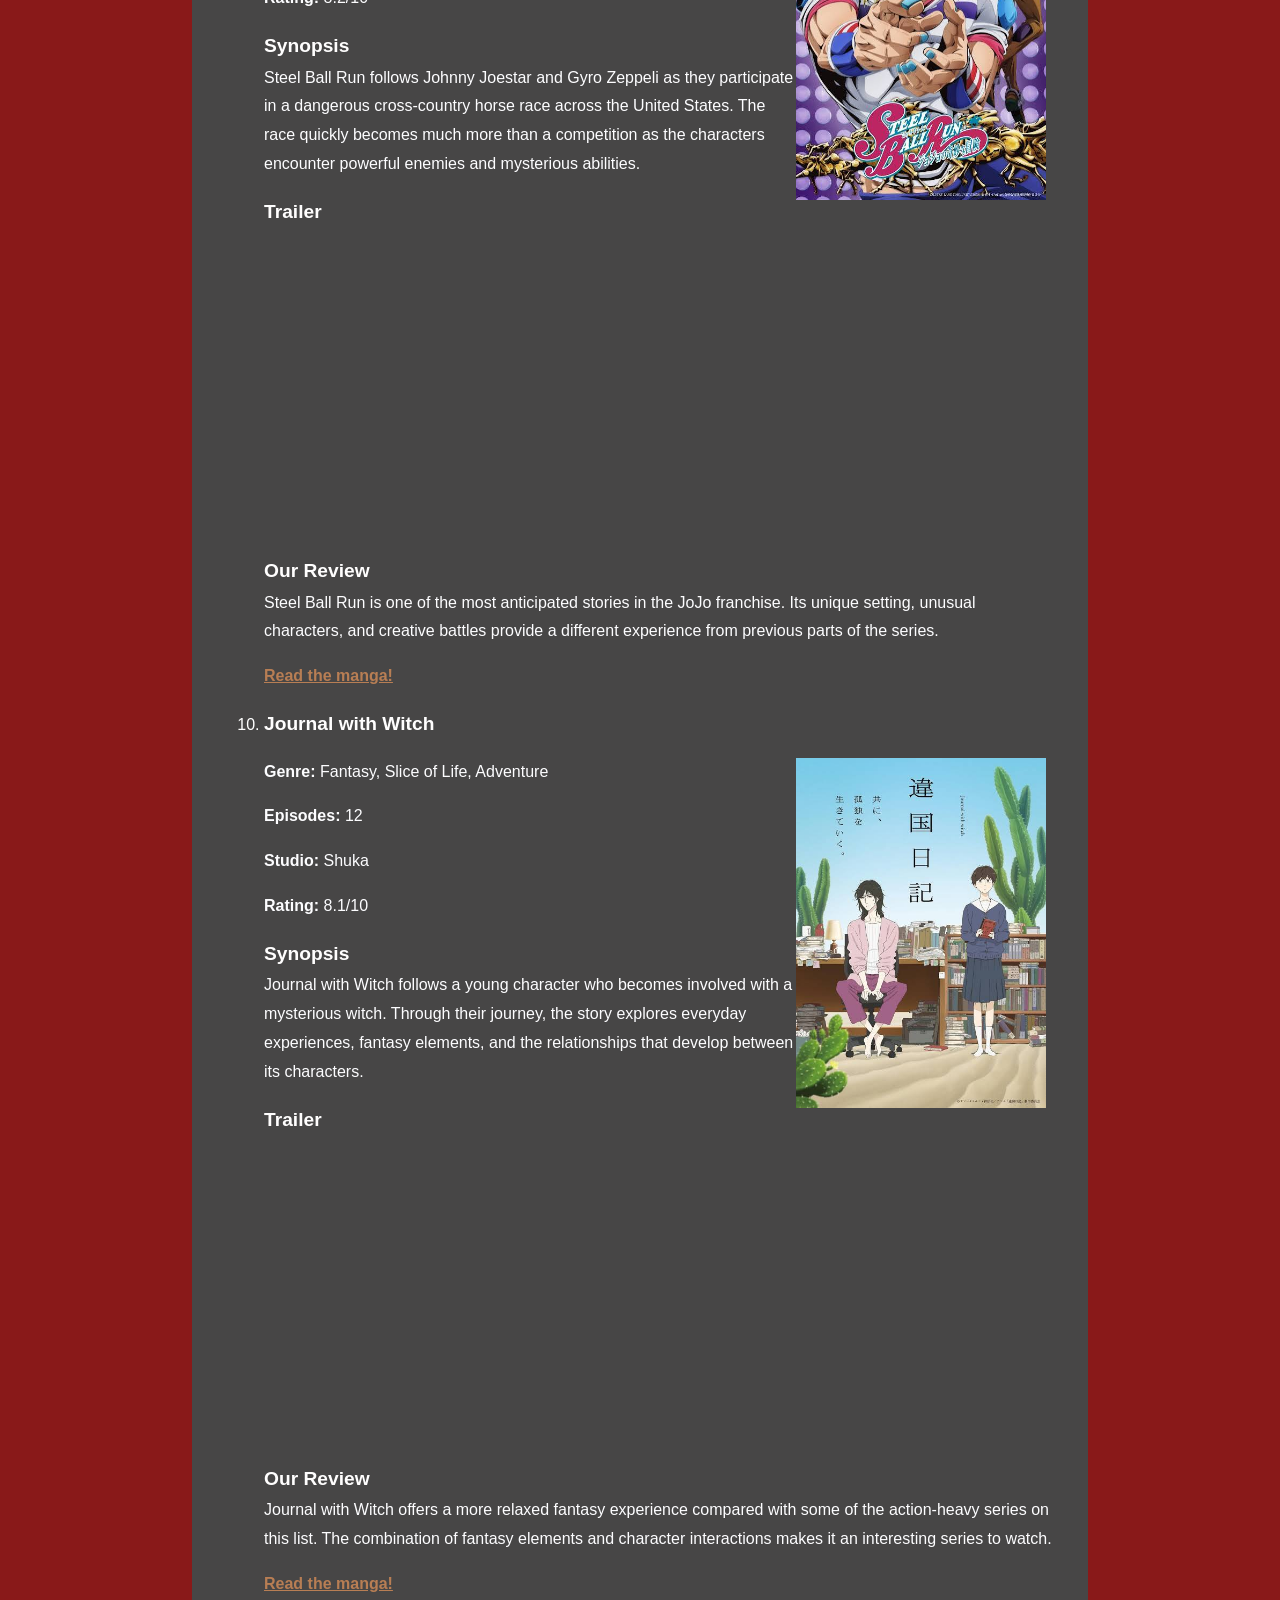
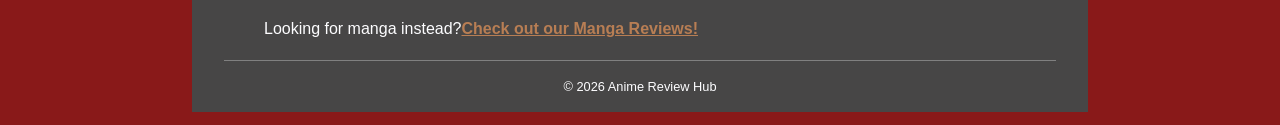
==== commit 9ebd3bde: "Update anime.html" ====
--- a/anime.html
+++ b/anime.html
@@ -79,7 +79,7 @@
 
                 <li><h2 id="two">Re:ZERO - Starting Life in Another World</h2></li>
 
-                <img src="images/ReZero.webp" alt="Re:ZERO" width="250" height="350" class="flowRight">
+                <img src="images/Rezero.webp" alt="Re:ZERO" width="250" height="350" class="flowRight">
 
 
                 <p><strong>Genre:</strong> Fantasy, Adventure, Isekai, Drama</p>
--- a/_css/styles.css
+++ b/_css/styles.css
@@ -30,6 +30,11 @@
 h2, h3 {
 	font-size: 1.2em;
 	color: rgb(255, 254, 254);
+}
+
+header h2 {
+	padding-bottom: .2em;
+	border-bottom: 1px solid gray;
 }
 
 h5 {
